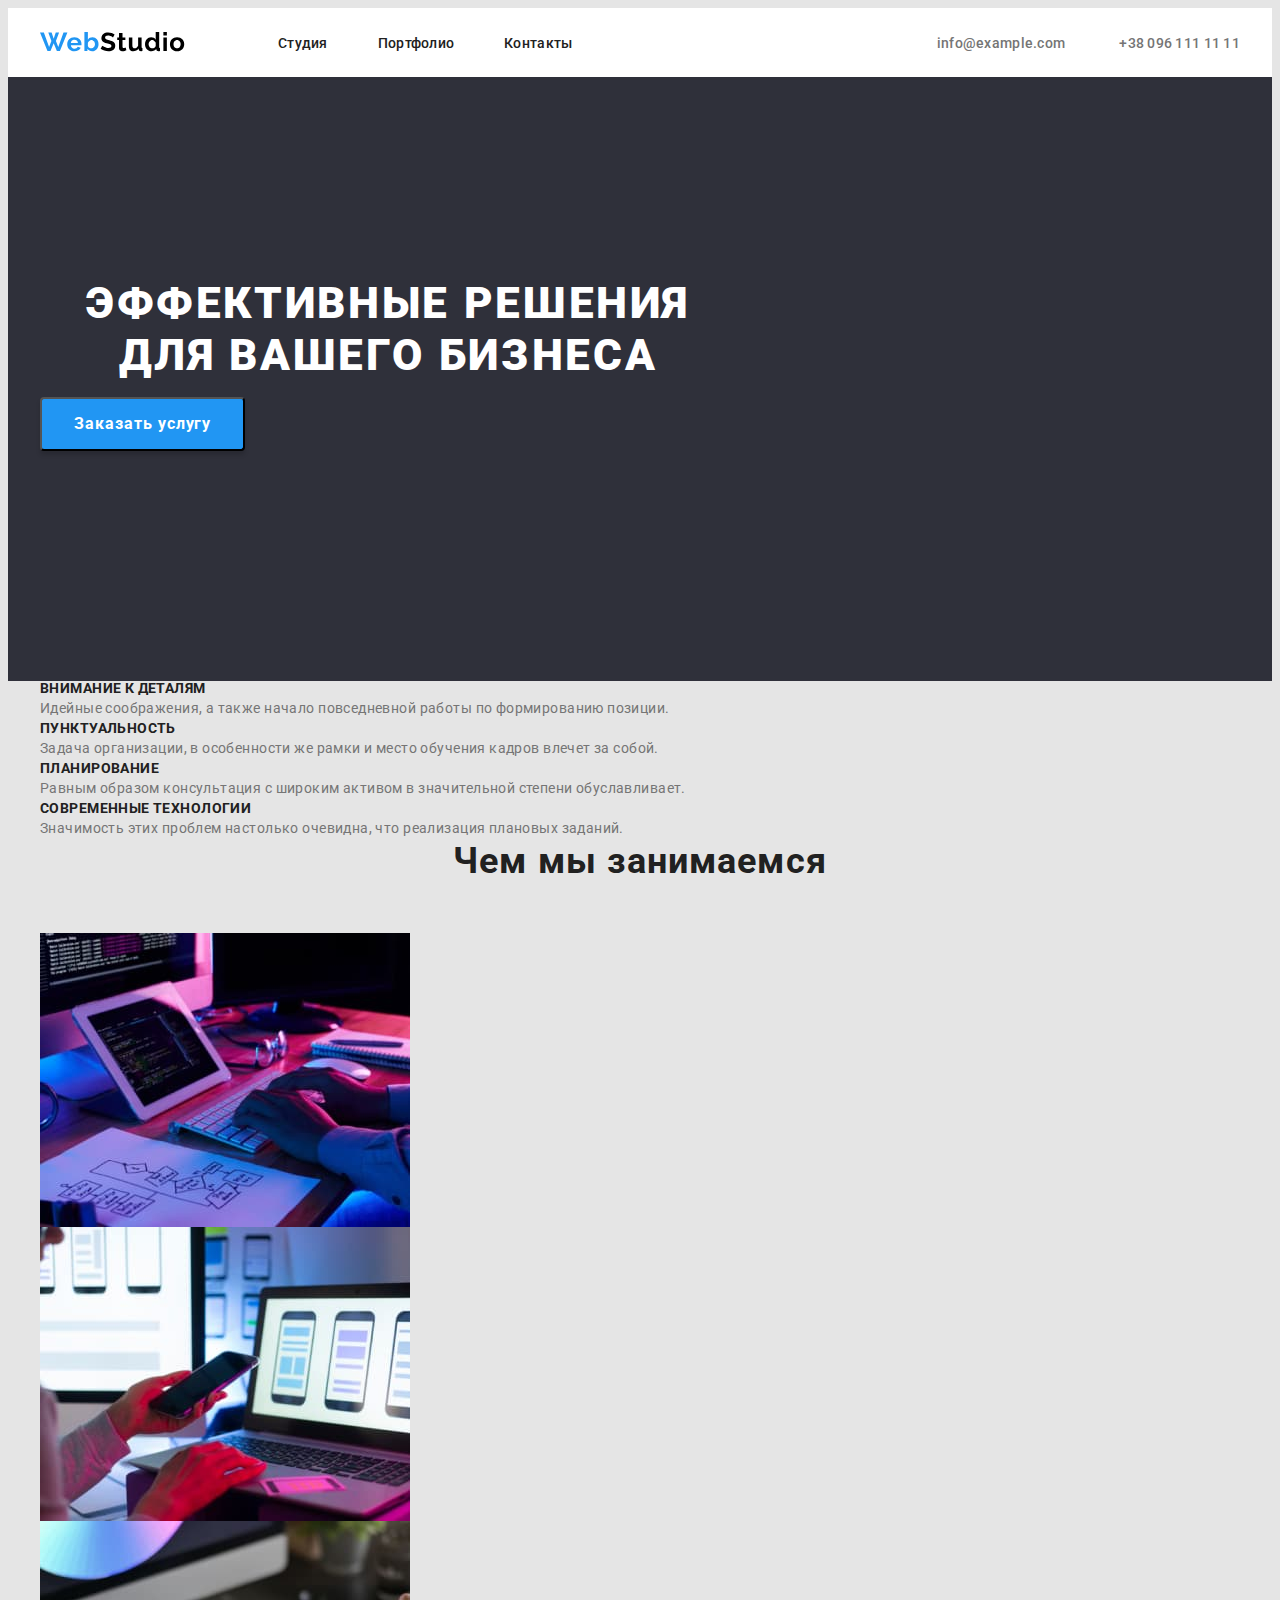
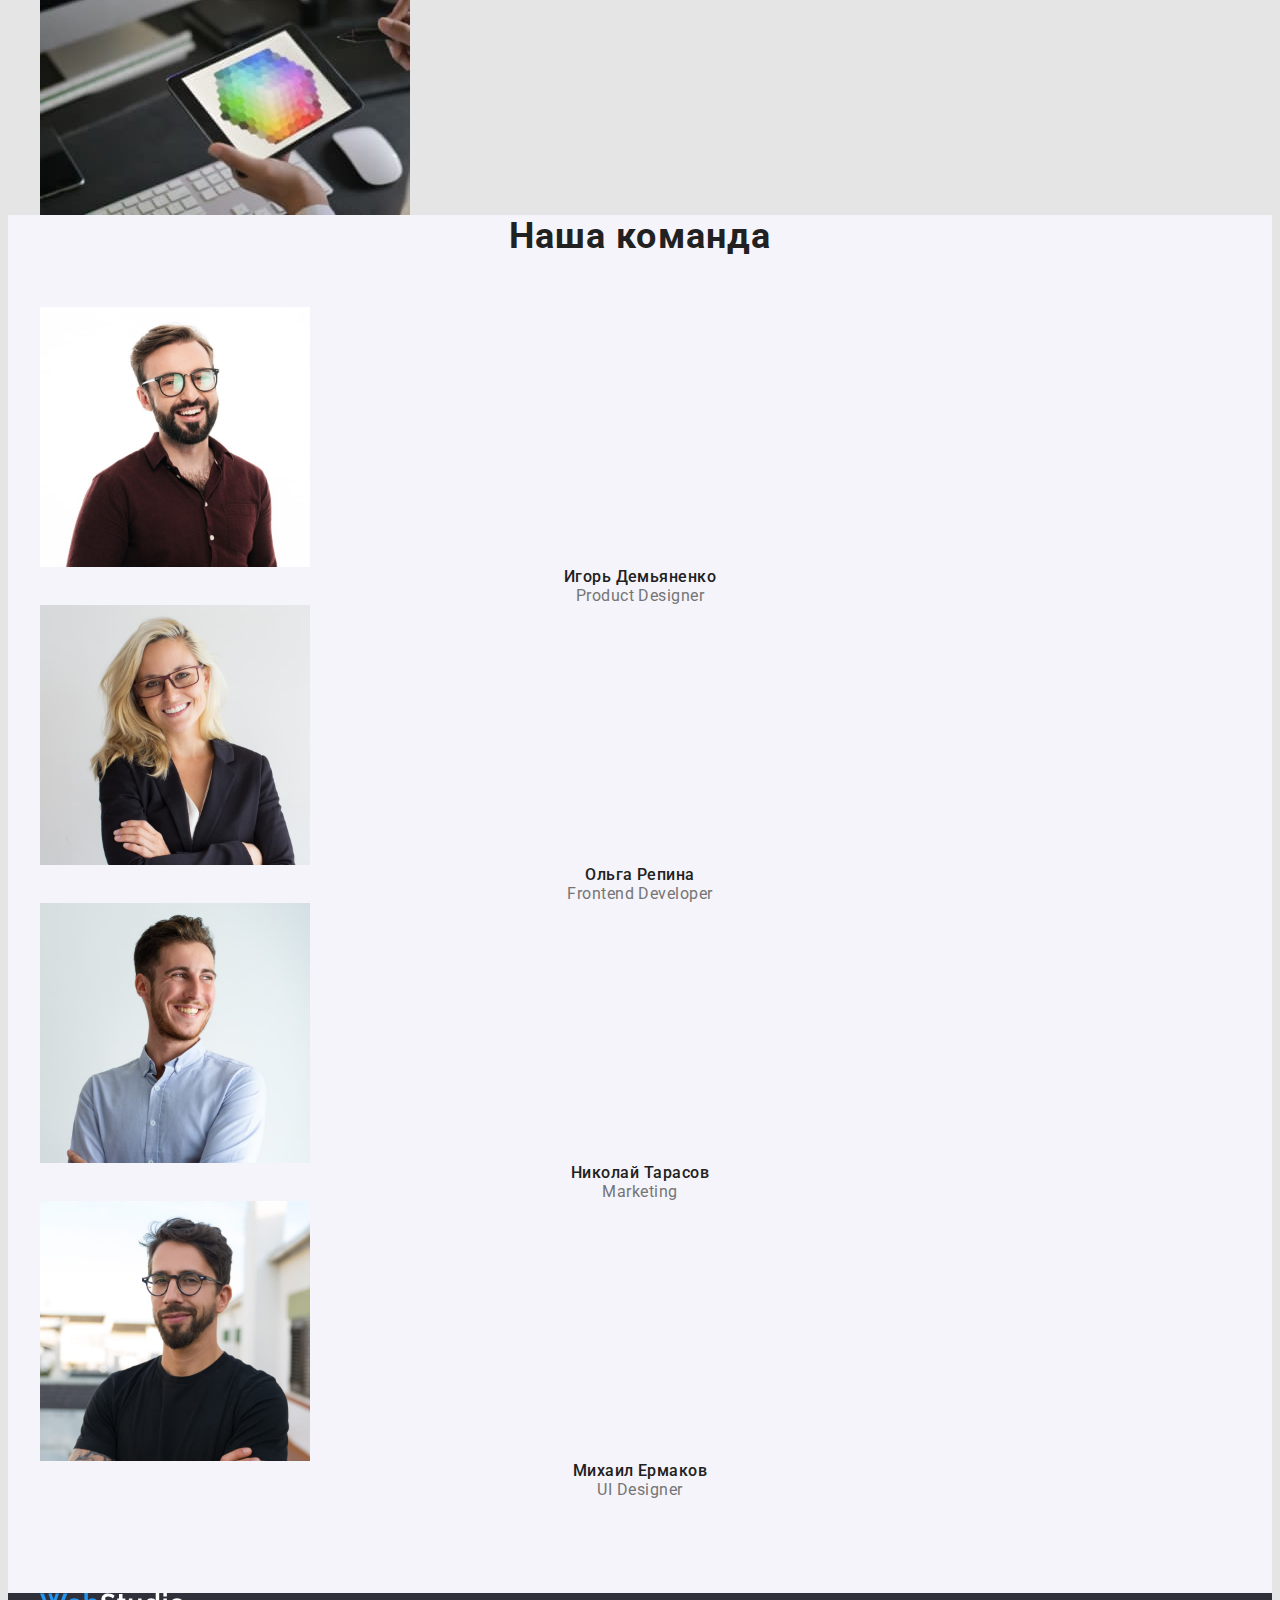
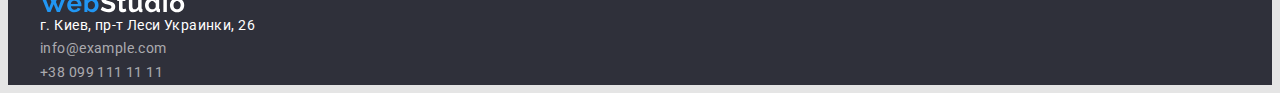
==== index.html @ 5e808b37 "homework3-1" ====
<!DOCTYPE html>
<html lang="ru">
<head>
    <meta charset="UTF-8">
    <meta http-equiv="X-UA-Compatible" content="IE=edge">
    <meta name="viewport" content="width=device-width, initial-scale=1.0">
    <title>WebStudio</title>
    <link rel="preconnect" href="https://fonts.googleapis.com">
    <link rel="preconnect" href="https://fonts.gstatic.com" crossorigin>
    <link href="https://fonts.googleapis.com/css2?family=Raleway:wght@700&family=Roboto:wght@400;500;700;900&display=swap"
        rel="stylesheet">
    <link rel="preconnect" href="https://fonts.googleapis.com">
    <link rel="preconnect" href="https://fonts.gstatic.com" crossorigin>
    <link href="https://fonts.googleapis.com/css2?family=Raleway:wght@700&family=Roboto:wght@400;500;700;900&display=swap" rel="stylesheet">
    <link rel="stylesheet" href="https://cdnjs.cloudflare.com/ajax/libs/modern-normalize/1.1.0/modern-normalize.min.css"
        integrity="sha512-wpPYUAdjBVSE4KJnH1VR1HeZfpl1ub8YT/NKx4PuQ5NmX2tKuGu6U/JRp5y+Y8XG2tV+wKQpNHVUX03MfMFn9Q=="
        crossorigin="anonymous" referrerpolicy="no-referrer" />
    <link rel="stylesheet" href="./css/styles.css"
</head>
<body>
    <header class="header">
        <div class="container header-container">
            <a class="header-logo link" href=""><img src="./images/webstudio.svg" alt="Лого сайта"></a>
            <nav class="header-nav">
                <ul class="list header-list">
                    <li class="header-item"><a class="link header-link"href="./index.html">Студия</a></li>
                    <li class="header-item"><a class="link header-link"href="./portfolio.html">Портфолио</a></li>
                    <li class="header-item"><a class="link header-link"href="">Контакты</a></li>
                </ul>
            </nav>
            <div class="header-connect">
                <a class="link header-email" href="info@example.com">info@example.com</a>
                <a class="link header-tel" href="tel:+380961111111">+38 096 111 11 11</a>
            </div>
        </div>
    </header>
    <main>
        <section class="hero">
            <div class="container">
                <h1 class="hero-title">Эффективные решения для вашего бизнеса</h1>
                <button type="button" class="hero-btn">Заказать услугу</button>
            </div>  
        </section>
        <section class="feature">
            <div class="container">
                <ul class="list feature-list">
                    <li class="feature-item">
                        <h3 class="feature-title">Внимание к деталям</h3>
                        <p class="feature-text">Идейные соображения, а также начало повседневной работы по формированию позиции.</p>
                    </li>
                    <li class="feature-item">
                        <h3 class="feature-title">Пунктуальность</h3>
                        <p class="feature-text">Задача организации, в особенности же рамки и место обучения кадров влечет за собой.</p>
                    </li>
                    <li class="feature-item">
                        <h3 class="feature-title">Планирование</h3>
                        <p class="feature-text">Равным образом консультация с широким активом в значительной степени обуславливает.</p>
                    </li>
                    <li class="feature-item">
                        <h3 class="feature-title">Современные технологии</h3>
                        <p class="feature-text">Значимость этих проблем настолько очевидна, что реализация плановых заданий.</p>
                    </li>
                </ul>
            </div>
        </section>
        <section class="about">
            <div class="container">
                <h2 class="about-title">Чем мы занимаемся</h2>
                <ul class="list about-list">
                    <li class="about-item">
                        <img src="./images/img-1.jpg" 
                        alt="печатает на клавиатуре"
                        width="370"
                        height="294"
                        >
                    </li>
                    <li class="about-item">
                        <img src="./images/img-2.jpg" 
                        alt="держит в руке телефон"
                        width="370"
                        height="294"
                        >
                    </li>
                    <li class="about-item">
                        <img src="./images/img-3.jpg" 
                        alt="рисует на планшете"
                        width="370"
                        height="294"
                        >
                    </li>
                </ul>
            </div>
        </section>
        <section class="team">
            <div class="container">
                <h2 class="team-title">Наша команда</h2>
                <ul class="list team-list">
                    <li class="team-item">
                        <img 
                            src="./images/worker1.jpg" 
                            alt="сотрудник"
                            width="270"
                            height="260"
                        >
                        <h3 class="team-img-title">Игорь Демьяненко</h3>
                        <p class="team-img-text">Product Designer</p>
                    </li>
                    <li class="team-item">
                        <img 
                            src="./images/worker2.jpg" 
                            alt="сотрудник"
                            width="270"
                            height="260"
                        >
                        <h3 class="team-img-title">Ольга Репина</h3>
                        <p lang="en" class="team-img-text">Frontend Developer</p>
                    </li>
                    <li class="team-item">
                        <img 
                            src="./images/worker3.jpg" 
                            alt="сотрудник"
                            width="270"
                            height="260"
                        >
                        <h3 class="team-img-title">Николай Тарасов</h3>
                        <p lang="en" class="team-img-text">Marketing</p>
                    </li>
                    <li class="team-item">
                        <img 
                            src="./images/worker4.jpg" 
                            alt="сотрудник"
                            width="270"
                            height="260"
                        >
                        <h3 class="team-img-title">Михаил Ермаков</h3>
                        <p lang="en" class="team-img-text">UI Designer</p>
                    </li>
                </ul>
            </div>
        </section>
    </main>
    <footer class="footer">
        <div class="container">
            <a class="link footer-link" href="WebStudio"><img src="./images/WebStudio2.svg" alt="Лого сайта"></a>
            <address>
                <ul class="list footer-list">
                    <li class="footer-item">
                        <a class="link footer-maps" href="https://goo.gl/maps/q4amvDtHL6uWrHvPA" target="_blank" rel="noopener noreferrer">г. Киев, пр-т Леси Украинки, 26</a>
                    </li>
                    <li class="footer-item">
                        <a class="link footer-email" href="info@example.com">info@example.com</a>
                    </li>
                    <li class="footer-item">
                        <a class="link footer-tel" href="tel:+380991111111">+38 099 111 11 11</a>
                    </li>
                </ul>
            </address>
        </div>
    </footer>
</body>
</html>
---- css/styles.css ----
:root {
  --header-color: #212121;
  --first-btn-color: #757575;
  --second-btn-color: #ffffff;
  --first-title-color: #ffffff;
  --second-title-color: #212121;
  --text-color: #757575;
  --accent-color: #2196f3;
}

body {
  font-family: Roboto, sans-serif;
  background: #e5e5e5;
}

p,
h1,
h2,
h3,
h4,
h5,
h6 {
  margin: 0;
}

ul {
  margin: 0;
  padding: 0;
}

button {
  cursor: pointer;
}

img {
  display: block;
}

.list {
  list-style: none;
}

.link {
  text-decoration: none;
}

.visually-hidden {
  position: absolute;
  white-space: nowrap;
  width: 1px;
  height: 1px;
  overflow: hidden;
  border: 0;
  padding: 0;
  clip: rect(0 0 0 0);
  clip-path: inset(50%);
  margin: -1px;
}

.container {
  width: 1200px;
  padding-left: 15px;
  padding-right: 15px;
  margin: 0 auto;
}

/*--------- HEADER  --------------------------*/

.header {
  background-color: #ffffff;
  padding-top: 24px;
  padding-bottom: 25px;
}
.header-container {
  display: flex;
  align-items: center;
}

.header-logo {
  margin-right: 93px;
}

.header-item:not(:last-child) {
  margin-right: 50px;
}

.header-connect {
  margin-left: auto;
}

.header-email {
  margin-right: 50px;
}

.header-list {
  display: flex;
}

.header-link {
  font-weight: 500;
  font-size: 14px;
  line-height: 1.14;
  letter-spacing: 0.02em;
  color: var(--header-color);
}

.header-link:hover,
.header-link:focus {
  color: var(--accent-color);
}

.header-email {
  font-weight: 500;
  font-size: 14px;
  line-height: 1.14;
  letter-spacing: 0.02em;
  color: var(--first-btn-color);
}

.header-email:hover,
.header-email:focus {
  color: var(--accent-color);
}

.header-tel {
  font-weight: 500;
  font-size: 14px;
  line-height: 1.14;
  letter-spacing: 0.02em;
  color: var(--first-btn-color);
}

.header-tel:hover,
.header-tel:focus {
  color: var(--accent-color);
}

/* --------------------HERO---------------------- */

.hero {
  background: #2f303a;
  padding-top: 200px;
  padding-bottom: 200px;
}

.hero-title {
  font-weight: 900;
  font-size: 44px;
  line-height: 1/36;
  text-align: center;
  letter-spacing: 0.06em;
  text-transform: uppercase;
  color: var(--first-title-color);
  width: 696px;
  height: 120px;
}

.hero-btn {
  font-family: inherit;
  font-weight: bold;
  font-size: 16px;
  line-height: 1.87;
  display: flex;
  align-items: center;
  text-align: center;
  letter-spacing: 0.06em;
  color: var(--second-btn-color);
  background: var(--accent-color);
  box-shadow: 0px 4px 4px rgba(0, 0, 0, 0.15);
  border-radius: 4px;
  min-width: 200px;
  min-height: 50px;
  margin-bottom: 30px;
  padding: 10px 32px;
}

/* -----------FEATURE---------------- */

.feature {
  background: #e5e5e5;
}

.feature-title {
  font-weight: bold;
  font-size: 14px;
  line-height: 1.14;
  letter-spacing: 0.03em;
  text-transform: uppercase;

  color: var(--second-title-color);
}

.feature-text {
  font-size: 14px;
  line-height: 1.71;
  letter-spacing: 0.03em;
  color: var(--text-color);
}

/* -------------ABOUT------------------ */

.about {
  background: #e5e5e5;
}

.about-title {
  font-weight: bold;
  font-size: 36px;
  line-height: 1.17;
  text-align: center;
  letter-spacing: 0.03em;
  color: var(--second-title-color);
  margin-bottom: 50px;
}

/* ----------------TEAM----------------- */

.team {
  background: #f5f4fa;
  padding-bottom: 94px;
  padding-bottom: 94px;
}

.team-title {
  font-weight: bold;
  font-size: 36px;
  line-height: 1.17;
  text-align: center;
  letter-spacing: 0.03em;
  color: var(--second-title-color);
  margin-bottom: 50px;
}

.team-img-title {
  font-weight: 500;
  font-size: 16px;
  line-height: 1.19;
  text-align: center;
  letter-spacing: 0.03em;
  color: var(--second-title-color);
}

.team-img-text {
  font-weight: normal;
  font-size: 16px;
  line-height: 19px;
  text-align: center;
  letter-spacing: 0.03em;
  color: var(--text-color);
}

/* -------------NAV---------------------------- */

.nav-item {
  font-family: Roboto;
  font-style: normal;
  font-weight: 500;
  font-size: 16px;
  line-height: 1.62;
  text-align: center;
  letter-spacing: 0.03em;
  color: var(--second-title-color);
}

/* -------------PORTFOLIO--------------- */

.portfolio-img-title {
  font-family: Roboto;
  font-style: normal;
  font-weight: bold;
  font-size: 18px;
  line-height: 2;
  letter-spacing: 0.06em;
  color: var(--second-title-color);
}

.portfolio-img-text {
  font-family: Roboto;
  font-style: normal;
  font-weight: normal;
  font-size: 16px;
  line-height: 1.87;
  letter-spacing: 0.03em;
  color: #757575;
}

/* ----------FOOTER--------------------- */

.footer {
  background: #2f303a;
}

.footer-link {
  font-family: Raleway;
  font-style: normal;
  font-weight: bold;
  font-size: 26px;
  line-height: 1.19;
  letter-spacing: 0.03em;
  color: #2196f3;
}

.footer-maps {
  font-family: Roboto;
  font-style: normal;
  font-weight: normal;
  font-size: 14px;
  line-height: 1.74;
  letter-spacing: 0.03em;
  color: var(--second-btn-color);
}

.footer-email {
  font-family: Roboto;
  font-style: normal;
  font-weight: normal;
  font-size: 14px;
  line-height: 1.71;
  letter-spacing: 0.03em;
  color: rgba(255, 255, 255, 0.6);
}

.footer-tel {
  font-family: Roboto;
  font-style: normal;
  font-weight: normal;
  font-size: 14px;
  line-height: 1.71;
  letter-spacing: 0.03em;
  color: rgba(255, 255, 255, 0.6);
}
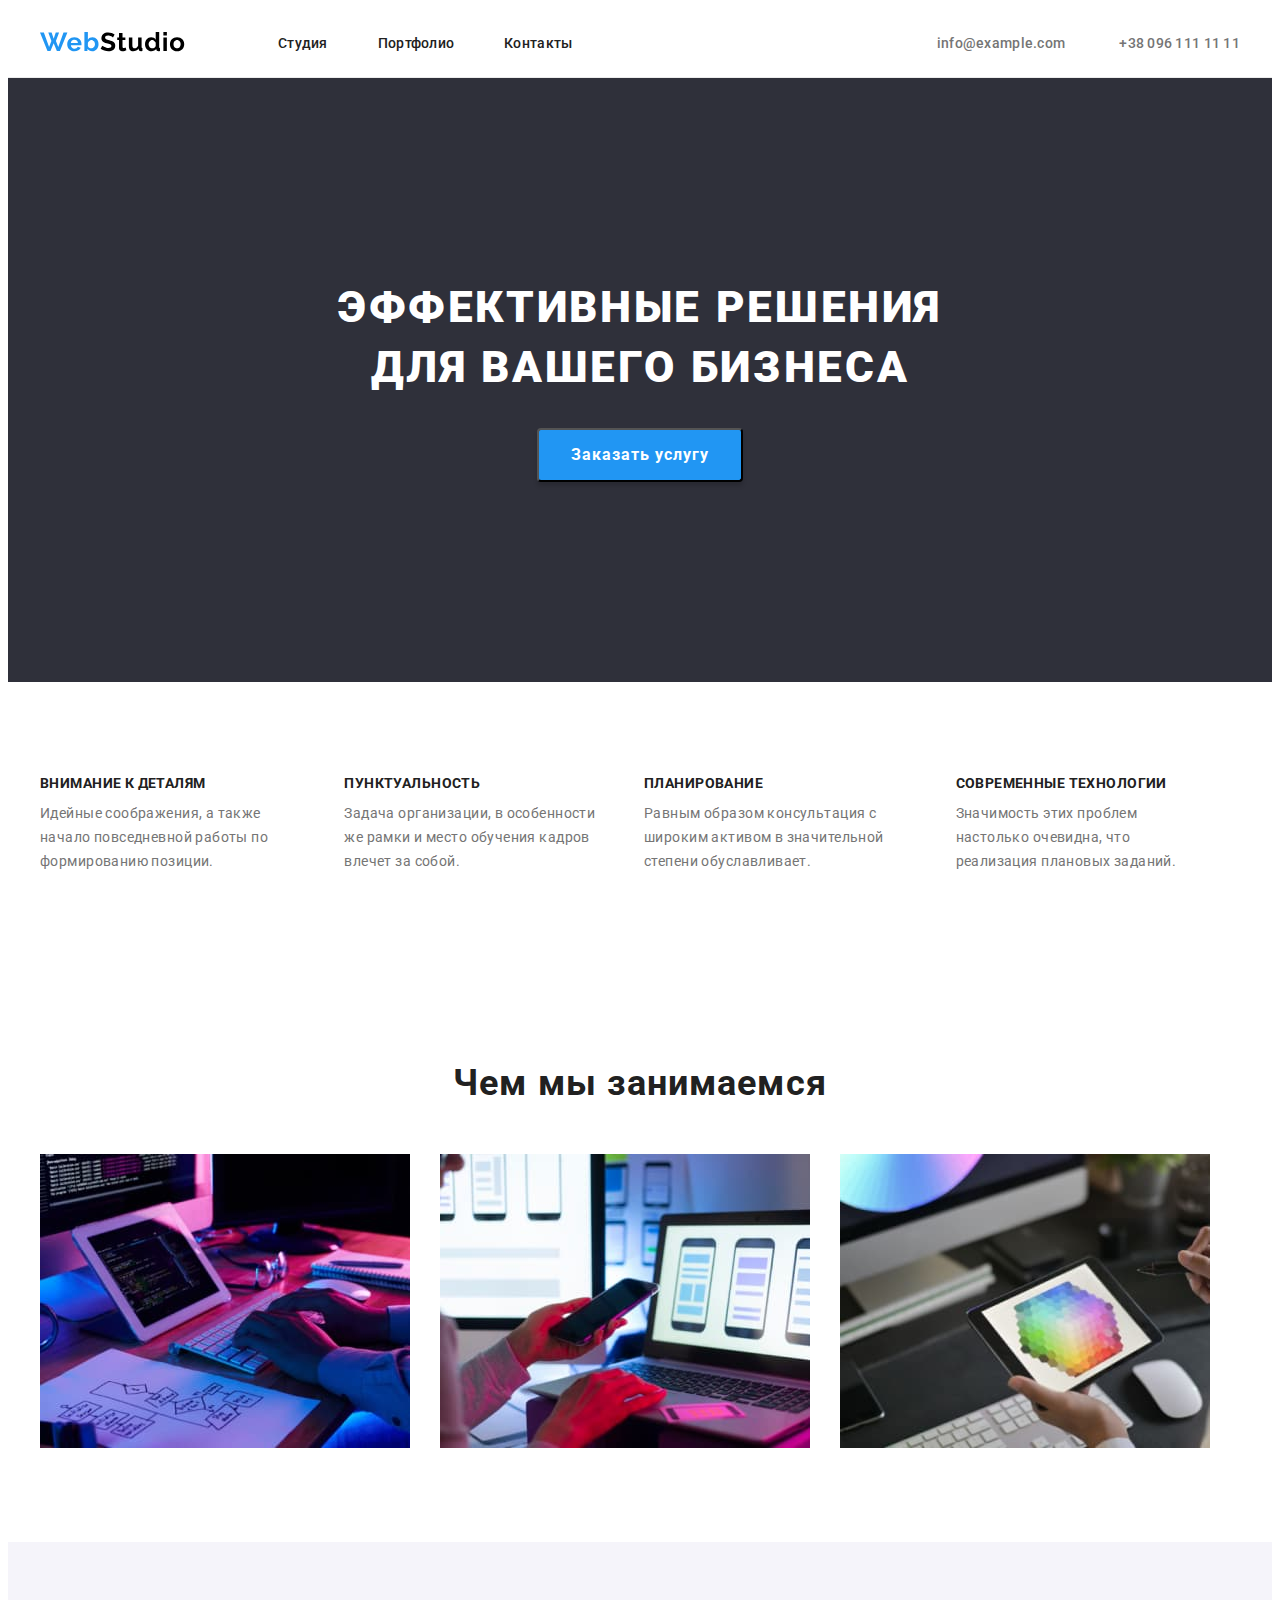
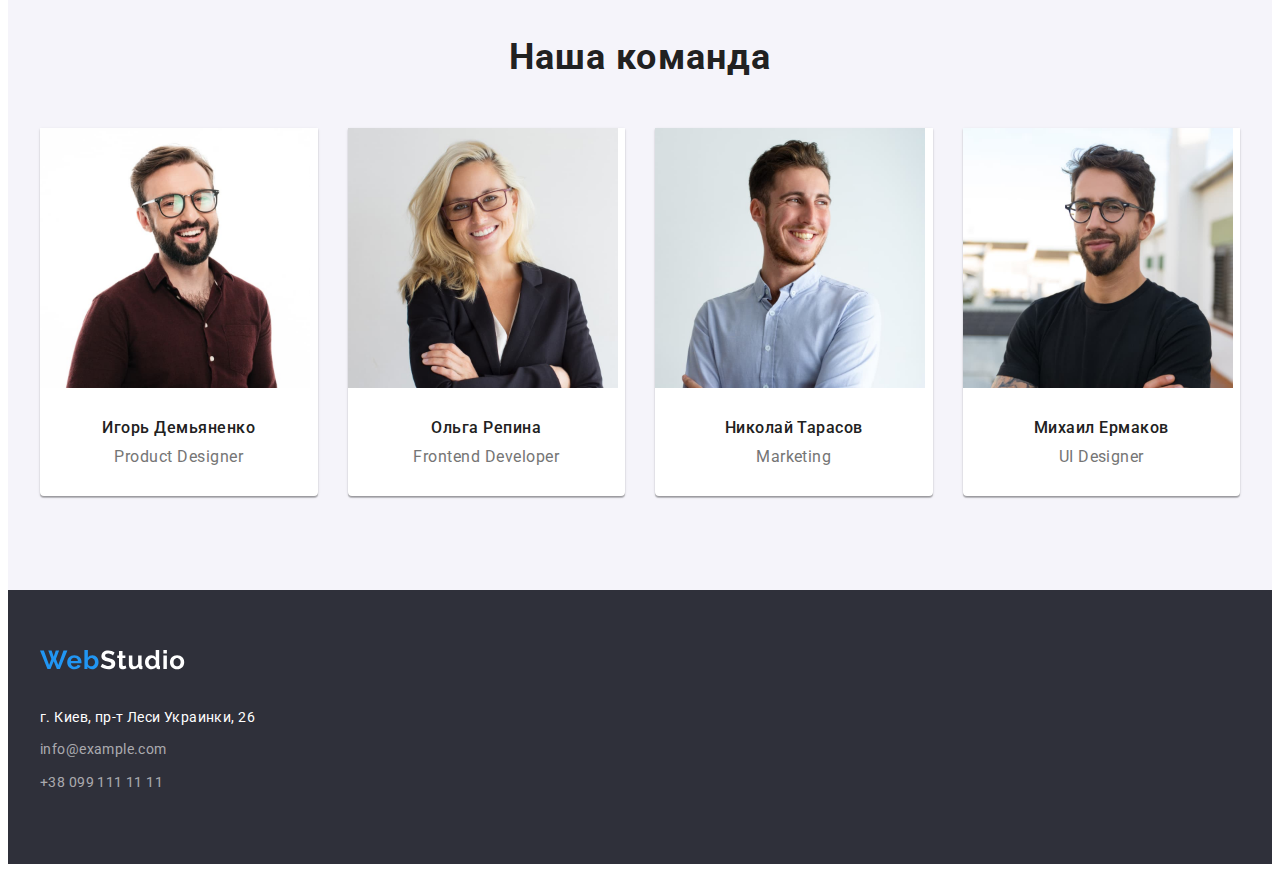
==== commit 67ec9e43: "homework-3-3" ====
--- a/index.html
+++ b/index.html
@@ -102,8 +102,10 @@
                             width="270"
                             height="260"
                         >
-                        <h3 class="team-img-title">Игорь Демьяненко</h3>
-                        <p class="team-img-text">Product Designer</p>
+                        <div class="team-item-text">
+                            <h3 class="team-img-title">Игорь Демьяненко</h3>
+                            <p class="team-img-text">Product Designer</p>
+                        </div>
                     </li>
                     <li class="team-item">
                         <img 
@@ -112,8 +114,10 @@
                             width="270"
                             height="260"
                         >
-                        <h3 class="team-img-title">Ольга Репина</h3>
-                        <p lang="en" class="team-img-text">Frontend Developer</p>
+                        <div class="team-item-text">
+                            <h3 class="team-img-title">Ольга Репина</h3>
+                            <p lang="en" class="team-img-text">Frontend Developer</p>
+                        </div>
                     </li>
                     <li class="team-item">
                         <img 
@@ -122,8 +126,10 @@
                             width="270"
                             height="260"
                         >
-                        <h3 class="team-img-title">Николай Тарасов</h3>
-                        <p lang="en" class="team-img-text">Marketing</p>
+                        <div class="team-item-text">
+                            <h3 class="team-img-title">Николай Тарасов</h3>
+                            <p lang="en" class="team-img-text">Marketing</p>
+                        </div>
                     </li>
                     <li class="team-item">
                         <img 
@@ -132,8 +138,10 @@
                             width="270"
                             height="260"
                         >
-                        <h3 class="team-img-title">Михаил Ермаков</h3>
-                        <p lang="en" class="team-img-text">UI Designer</p>
+                        <div class="team-item-text">
+                            <h3 class="team-img-title">Михаил Ермаков</h3>
+                            <p lang="en" class="team-img-text">UI Designer</p>
+                        </div>
                     </li>
                 </ul>
             </div>
--- a/css/styles.css
+++ b/css/styles.css
@@ -10,7 +10,7 @@
 
 body {
   font-family: Roboto, sans-serif;
-  background: #e5e5e5;
+  background-color: var(--first-title-color);
 }
 
 p,
@@ -70,6 +70,7 @@
   background-color: #ffffff;
   padding-top: 24px;
   padding-bottom: 25px;
+  border-bottom: 1px solid #ececec;
 }
 .header-container {
   display: flex;
@@ -141,18 +142,22 @@
   background: #2f303a;
   padding-top: 200px;
   padding-bottom: 200px;
+  text-align: center;
 }
 
 .hero-title {
   font-weight: 900;
   font-size: 44px;
-  line-height: 1/36;
+  line-height: 1.36;
   text-align: center;
   letter-spacing: 0.06em;
   text-transform: uppercase;
   color: var(--first-title-color);
   width: 696px;
   height: 120px;
+  top: 280px;
+  left: 452px;
+  margin: 0 auto;
 }
 
 .hero-btn {
@@ -170,14 +175,23 @@
   border-radius: 4px;
   min-width: 200px;
   min-height: 50px;
-  margin-bottom: 30px;
+  margin: 30px auto 0px;
   padding: 10px 32px;
 }
 
 /* -----------FEATURE---------------- */
 
 .feature {
-  background: #e5e5e5;
+  background-color: var(--first-title-color);
+  padding-top: 94px;
+  padding-bottom: 94px;
+}
+
+.feature-list {
+  display: flex;
+}
+.feature-item:not(last child) {
+  margin-right: 30px;
 }
 
 .feature-title {
@@ -186,8 +200,8 @@
   line-height: 1.14;
   letter-spacing: 0.03em;
   text-transform: uppercase;
-
   color: var(--second-title-color);
+  margin-bottom: 10px;
 }
 
 .feature-text {
@@ -200,7 +214,13 @@
 /* -------------ABOUT------------------ */
 
 .about {
-  background: #e5e5e5;
+  background-color: var(--first-title-color);
+  padding-top: 94px;
+  padding-bottom: 94px;
+}
+
+.about-list {
+  display: flex;
 }
 
 .about-title {
@@ -211,6 +231,10 @@
   letter-spacing: 0.03em;
   color: var(--second-title-color);
   margin-bottom: 50px;
+}
+
+.about-item:not(last child) {
+  margin-right: 30px;
 }
 
 /* ----------------TEAM----------------- */
@@ -221,6 +245,20 @@
   padding-bottom: 94px;
 }
 
+.team-list {
+  display: flex;
+  margin-left: -30px;
+}
+
+.team-item {
+  width: calc(100% / 3 - 30px);
+  margin-left: 30px;
+  background-color: var(--second-btn-color);
+  box-shadow: 0px 1px 3px rgba(0, 0, 0, 0.12), 0px 1px 1px rgba(0, 0, 0, 0.14),
+    0px 2px 1px rgba(0, 0, 0, 0.2);
+  border-radius: 0px 0px 4px 4px;
+}
+
 .team-title {
   font-weight: bold;
   font-size: 36px;
@@ -229,6 +267,7 @@
   letter-spacing: 0.03em;
   color: var(--second-title-color);
   margin-bottom: 50px;
+  padding-top: 94px;
 }
 
 .team-img-title {
@@ -238,6 +277,7 @@
   text-align: center;
   letter-spacing: 0.03em;
   color: var(--second-title-color);
+  margin-bottom: 10px;
 }
 
 .team-img-text {
@@ -248,21 +288,68 @@
   letter-spacing: 0.03em;
   color: var(--text-color);
 }
+.team-item-text {
+  padding-top: 30px;
+  padding-bottom: 30px;
+}
 
 /* -------------NAV---------------------------- */
-
-.nav-item {
-  font-family: Roboto;
+.portfolio {
+  padding-top: 94px;
+  padding-bottom: 94px;
+}
+
+.nav-list {
+  display: flex;
+  align-items: center;
+  flex-direction: row;
+  justify-content: center;
+  margin-right: auto;
+  margin-left: auto;
+  margin-bottom: 50px;
+}
+
+.nav-btn {
+  font-family: Roboto;
+  display: flex;
   font-style: normal;
   font-weight: 500;
   font-size: 16px;
   line-height: 1.62;
-  text-align: center;
-  letter-spacing: 0.03em;
-  color: var(--second-title-color);
-}
-
+  align-items: center;
+  text-align: center;
+  letter-spacing: 0.03em;
+  color: #f5f4fa;
+  background-color: var(--accent-color);
+  box-shadow: 0px 3px 1px rgba(0, 0, 0, 0.1), 0px 1px 2px rgba(0, 0, 0, 0.08),
+    0px 2px 2px rgba(0, 0, 0, 0.12);
+  border-radius: 4px;
+  min-width: 73px;
+  min-height: 38px;
+  padding: 6px 22px;
+}
+
+.nav-btn {
+  margin-right: 8px;
+}
 /* -------------PORTFOLIO--------------- */
+
+.portfolio-list {
+  display: flex;
+  flex-wrap: wrap;
+  flex-direction: row;
+  margin-left: -30px;
+  margin-bottom: -30px;
+}
+
+.portfolio-item {
+  width: calc(100% / 3 - 30px);
+  height: 404px;
+  margin-left: 30px;
+  margin-bottom: 30px;
+  border: 1px solid #eeeeee;
+  background-color: var(--second-btn-color);
+}
 
 .portfolio-img-title {
   font-family: Roboto;
@@ -282,15 +369,26 @@
   line-height: 1.87;
   letter-spacing: 0.03em;
   color: #757575;
+  margin-top: 4px;
+}
+.portfolio-item-text {
+  padding: 20px 24px;
 }
 
 /* ----------FOOTER--------------------- */
 
 .footer {
   background: #2f303a;
+  padding-top: 60px;
+  padding-bottom: 60px;
+}
+
+.footer-item {
+  margin-bottom: 9px;
 }
 
 .footer-link {
+  display: inline-block;
   font-family: Raleway;
   font-style: normal;
   font-weight: bold;
@@ -298,6 +396,9 @@
   line-height: 1.19;
   letter-spacing: 0.03em;
   color: #2196f3;
+  margin-bottom: 20px;
+  width: 145px;
+  height: 31px;
 }
 
 .footer-maps {
@@ -308,6 +409,7 @@
   line-height: 1.74;
   letter-spacing: 0.03em;
   color: var(--second-btn-color);
+  margin-bottom: 9px;
 }
 
 .footer-email {
@@ -318,6 +420,7 @@
   line-height: 1.71;
   letter-spacing: 0.03em;
   color: rgba(255, 255, 255, 0.6);
+  margin-bottom: 9px;
 }
 
 .footer-tel {
